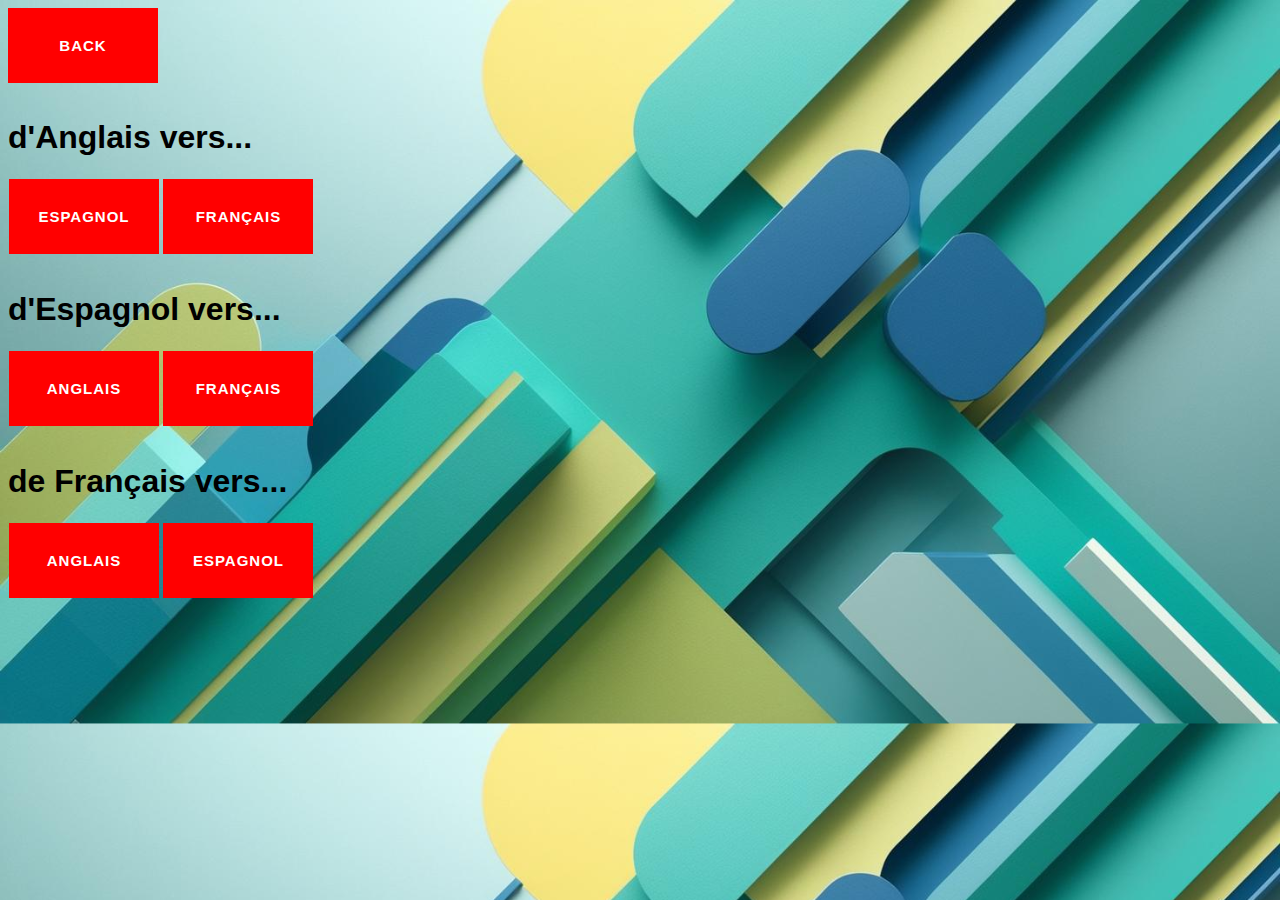
==== Sources/googletrad.html @ 0edbe8ff "Add files via upload" ====
<!DOCTYPE html>
<html>
<head>
    <title>google trad</title>
    <meta name="viewport" content="width=device-width, initial-scale=1">
    <link rel="stylesheet" href="style.css">
</head>

<body background="images.jpg" style="background-size: 100% ;">
<button type="button" class="button" onclick="window.history.back()">back</button>

<h1>d'Anglais vers...</h1>
<div class="button">
    <button type="button" class="button" onclick="window.open('https://translate.google.fr/?hl=fr&sl=en&tl=es&op=translate')">Espagnol</button>
    <button type="button" class="button" onclick="window.open('https://translate.google.fr/?hl=fr&sl=en&tl=fr&op=translate')">Français</button>
</div>

<h1>d'Espagnol vers...</h1>
<div class="button">
    <button type="button" class="button" onclick="window.open('https://translate.google.fr/?hl=fr&sl=es&tl=en&op=translate')">Anglais</button>
    <button type="button" class="button" onclick="window.open('https://translate.google.fr/?hl=fr&sl=es&tl=fr&op=translate')">Français</button>
</div>

<h1>de Français vers...</h1>
<div class="button">  
    <button type="button" class="button" onclick="window.open('https://translate.google.fr/?hl=fr&sl=fr&tl=en&op=translate')">Anglais</button>
    <button type="button" class="button" onclick="window.open('https://translate.google.fr/?hl=fr&sl=fr&tl=es&op=translate')">Espagnol</button>
</div>
---- Sources/style.css ----
body {font-family: Arial, Helvetica, sans-serif;}

form {border: 3px solid #ffffff;}

.colortxt{
color: rgb(0, 0, 0);
}
.button{
    overflow:hidden;
    border: 1px solid rgba(255, 255, 255, 0);
    transition:all .2s ease-in-out;
    align-items: center;
  }
  
  .button:before{
    content:" ";
    display:block;
    align-items: flex-start;
    width:200px;
    height:80px;
    background:rgb(255, 255, 255);
    position:absolute;
    top:-10px;
    left:-250px;
    transform:rotate(-45deg);
    transition:all .2s ease-in-out;  
  }
  
  .button:hover:before{
    margin-left:300%;
  }
  
  .button:hover {
    border: 1px solid rgb(155, 131, 131);
  }
  .contentBox{
    margin: 0 auto;
    display: flex;
    justify-content: space-around;
    flex-wrap: wrap;
  }
  button{
    width: 150px;
    height:75px;
    object-position: right ;
    position: relative;
    background:rgb(255, 0, 0);
    text-transform:uppercase;
    color:rgb(255, 255, 255);
    font-weight:700;
    letter-spacing:1px;
    border:none;
    font-size:15px;
    outline:none;
    cursor: pointer;
    margin-bottom: 1em;
  }
  .container {
    display: flex; 
    flex-wrap: wrap;
    gap: 10px;
  }
  
  .container a {
    background-color: red;
    color: white;
    text-decoration: none;
    padding: 10px 20px; 
    border-radius: 5px; 
    text-align: center;
    font-weight: bold;
  }
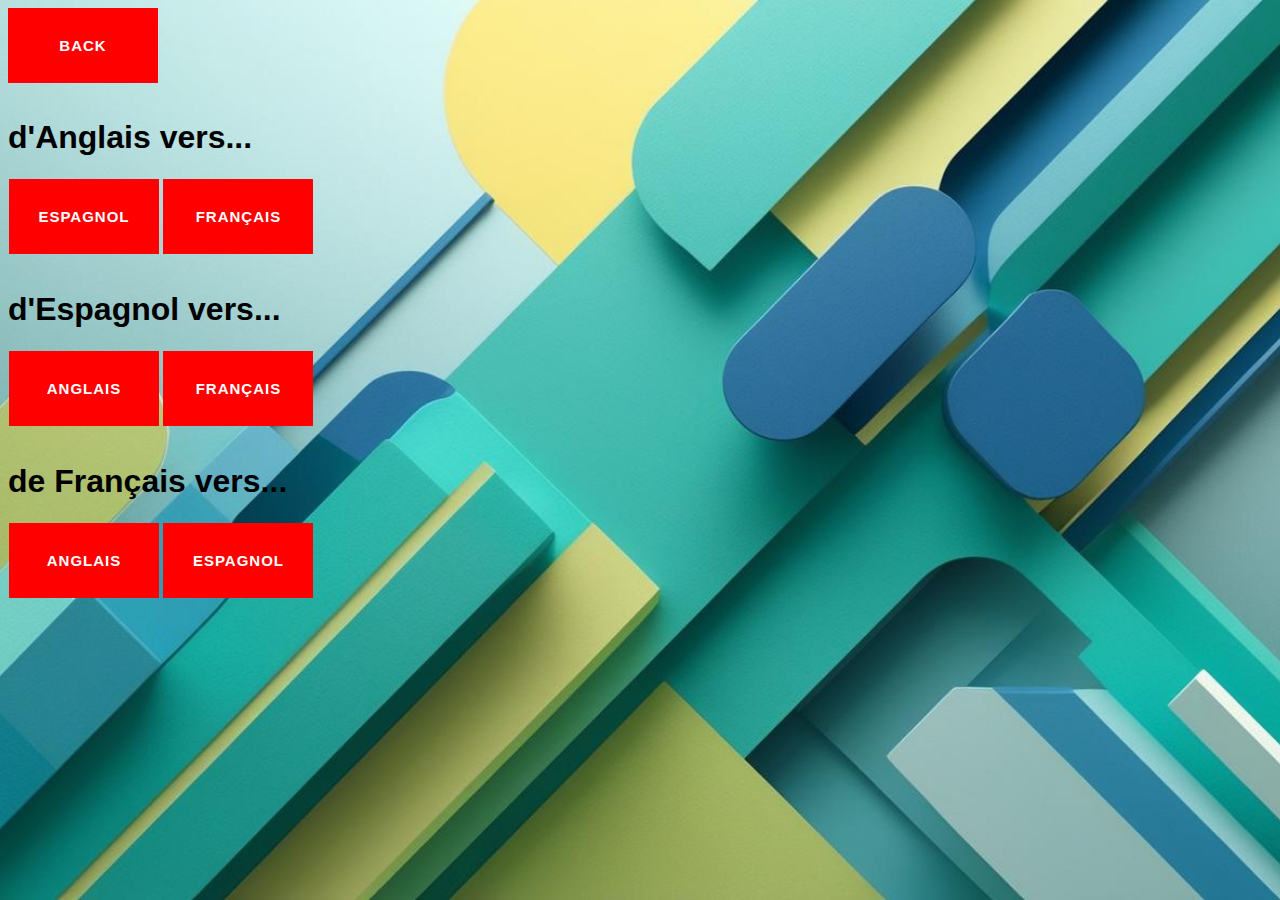
==== commit 759c6d47: "Update googletrad.html" ====
--- a/Sources/googletrad.html
+++ b/Sources/googletrad.html
@@ -6,7 +6,7 @@
     <link rel="stylesheet" href="style.css">
 </head>
 
-<body background="images.jpg" style="background-size: 100% ;">
+<body background="images.jpg" ;">
 <button type="button" class="button" onclick="window.history.back()">back</button>
 
 <h1>d'Anglais vers...</h1>
--- a/Sources/style.css
+++ b/Sources/style.css
@@ -1,18 +1,24 @@
-body {font-family: Arial, Helvetica, sans-serif;}
-
+body {font-family: Arial, Helvetica, sans-serif;
+     background-image:url(images.jpg);
+     background-size: cover;
+     background-position: center;
+     background-repeat: no-repeat;
+     background-attachment: fixed;
+     }
+      
 form {border: 3px solid #ffffff;}
 
-.colortxt{
+.colortxt{ /*défini la couleur du texte*/
 color: rgb(0, 0, 0);
 }
-.button{
+.button{ /*donne la base du style des boutons*/
     overflow:hidden;
     border: 1px solid rgba(255, 255, 255, 0);
     transition:all .2s ease-in-out;
     align-items: center;
   }
   
-  .button:before{
+  .button:before{ /*donne les infos a garder lors de la transition*/
     content:" ";
     display:block;
     align-items: flex-start;
@@ -26,7 +32,7 @@
     transition:all .2s ease-in-out;  
   }
   
-  .button:hover:before{
+  .button:hover:before{ 
     margin-left:300%;
   }
   
@@ -54,6 +60,8 @@
     outline:none;
     cursor: pointer;
     margin-bottom: 1em;
+       font-familly: lato
+       
   }
   .container {
     display: flex; 
@@ -61,13 +69,3 @@
     gap: 10px;
   }
   
-  .container a {
-    background-color: red;
-    color: white;
-    text-decoration: none;
-    padding: 10px 20px; 
-    border-radius: 5px; 
-    text-align: center;
-    font-weight: bold;
-  }
-  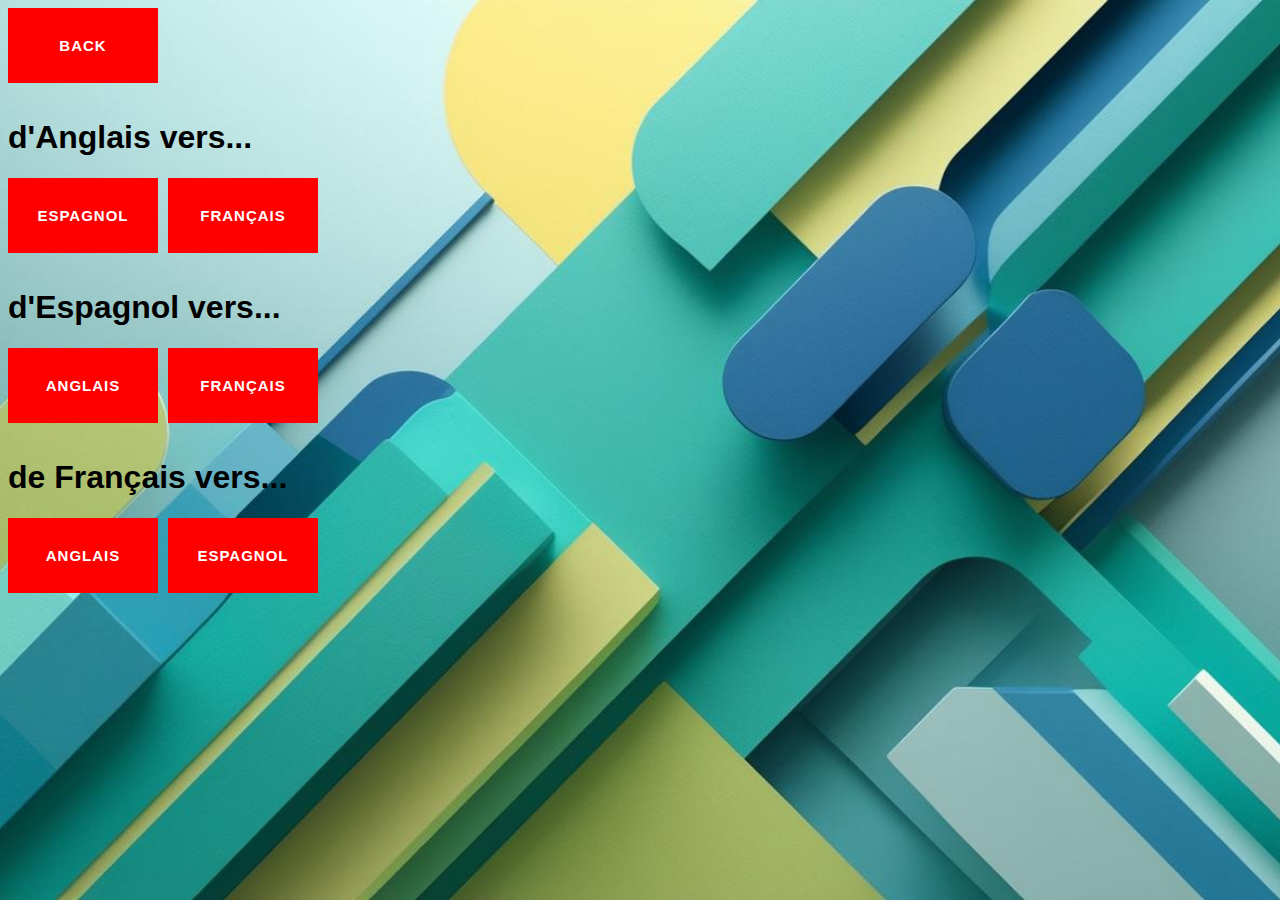
==== commit 1809402d: "Fix some bugs" ====
--- a/Sources/googletrad.html
+++ b/Sources/googletrad.html
@@ -4,25 +4,26 @@
     <title>google trad</title>
     <meta name="viewport" content="width=device-width, initial-scale=1">
     <link rel="stylesheet" href="style.css">
+    <link rel="icon" href="icone.jpg";">
 </head>
 
 <body background="images.jpg" ;">
 <button type="button" class="button" onclick="window.history.back()">back</button>
 
 <h1>d'Anglais vers...</h1>
-<div class="button">
-    <button type="button" class="button" onclick="window.open('https://translate.google.fr/?hl=fr&sl=en&tl=es&op=translate')">Espagnol</button>
-    <button type="button" class="button" onclick="window.open('https://translate.google.fr/?hl=fr&sl=en&tl=fr&op=translate')">Français</button>
+<div class="container">
+    <button type="button" class="button" onclick="window.open('https://translate.google.fr/?hl=fr&sl=en&tl=es&op=translate');">Espagnol</button>
+    <button type="button" class="button" onclick="window.open('https://translate.google.fr/?hl=fr&sl=en&tl=fr&op=translate');">Français</button>
 </div>
 
 <h1>d'Espagnol vers...</h1>
-<div class="button">
-    <button type="button" class="button" onclick="window.open('https://translate.google.fr/?hl=fr&sl=es&tl=en&op=translate')">Anglais</button>
-    <button type="button" class="button" onclick="window.open('https://translate.google.fr/?hl=fr&sl=es&tl=fr&op=translate')">Français</button>
+<div class="container">
+    <button type="button" class="button" onclick="window.open('https://translate.google.fr/?hl=fr&sl=es&tl=en&op=translate');">Anglais</button>
+    <button type="button" class="button" onclick="window.open('https://translate.google.fr/?hl=fr&sl=es&tl=fr&op=translate');">Français</button>
 </div>
 
 <h1>de Français vers...</h1>
-<div class="button">  
-    <button type="button" class="button" onclick="window.open('https://translate.google.fr/?hl=fr&sl=fr&tl=en&op=translate')">Anglais</button>
-    <button type="button" class="button" onclick="window.open('https://translate.google.fr/?hl=fr&sl=fr&tl=es&op=translate')">Espagnol</button>
-</div>+<div class="container">  
+    <button type="button" class="button" onclick="window.open('https://translate.google.fr/?hl=fr&sl=fr&tl=en&op=translate')";>Anglais</button>
+    <button type="button" class="button" onclick="window.open('https://translate.google.fr/?hl=fr&sl=fr&tl=es&op=translate')";>Espagnol</button>
+</div>
--- a/Sources/style.css
+++ b/Sources/style.css
@@ -15,7 +15,8 @@
     overflow:hidden;
     border: 1px solid rgba(255, 255, 255, 0);
     transition:all .2s ease-in-out;
-    align-items: center;
+    align-items: center;
+    border-radius: 10 ;
   }
   
   .button:before{ /*donne les infos a garder lors de la transition*/
